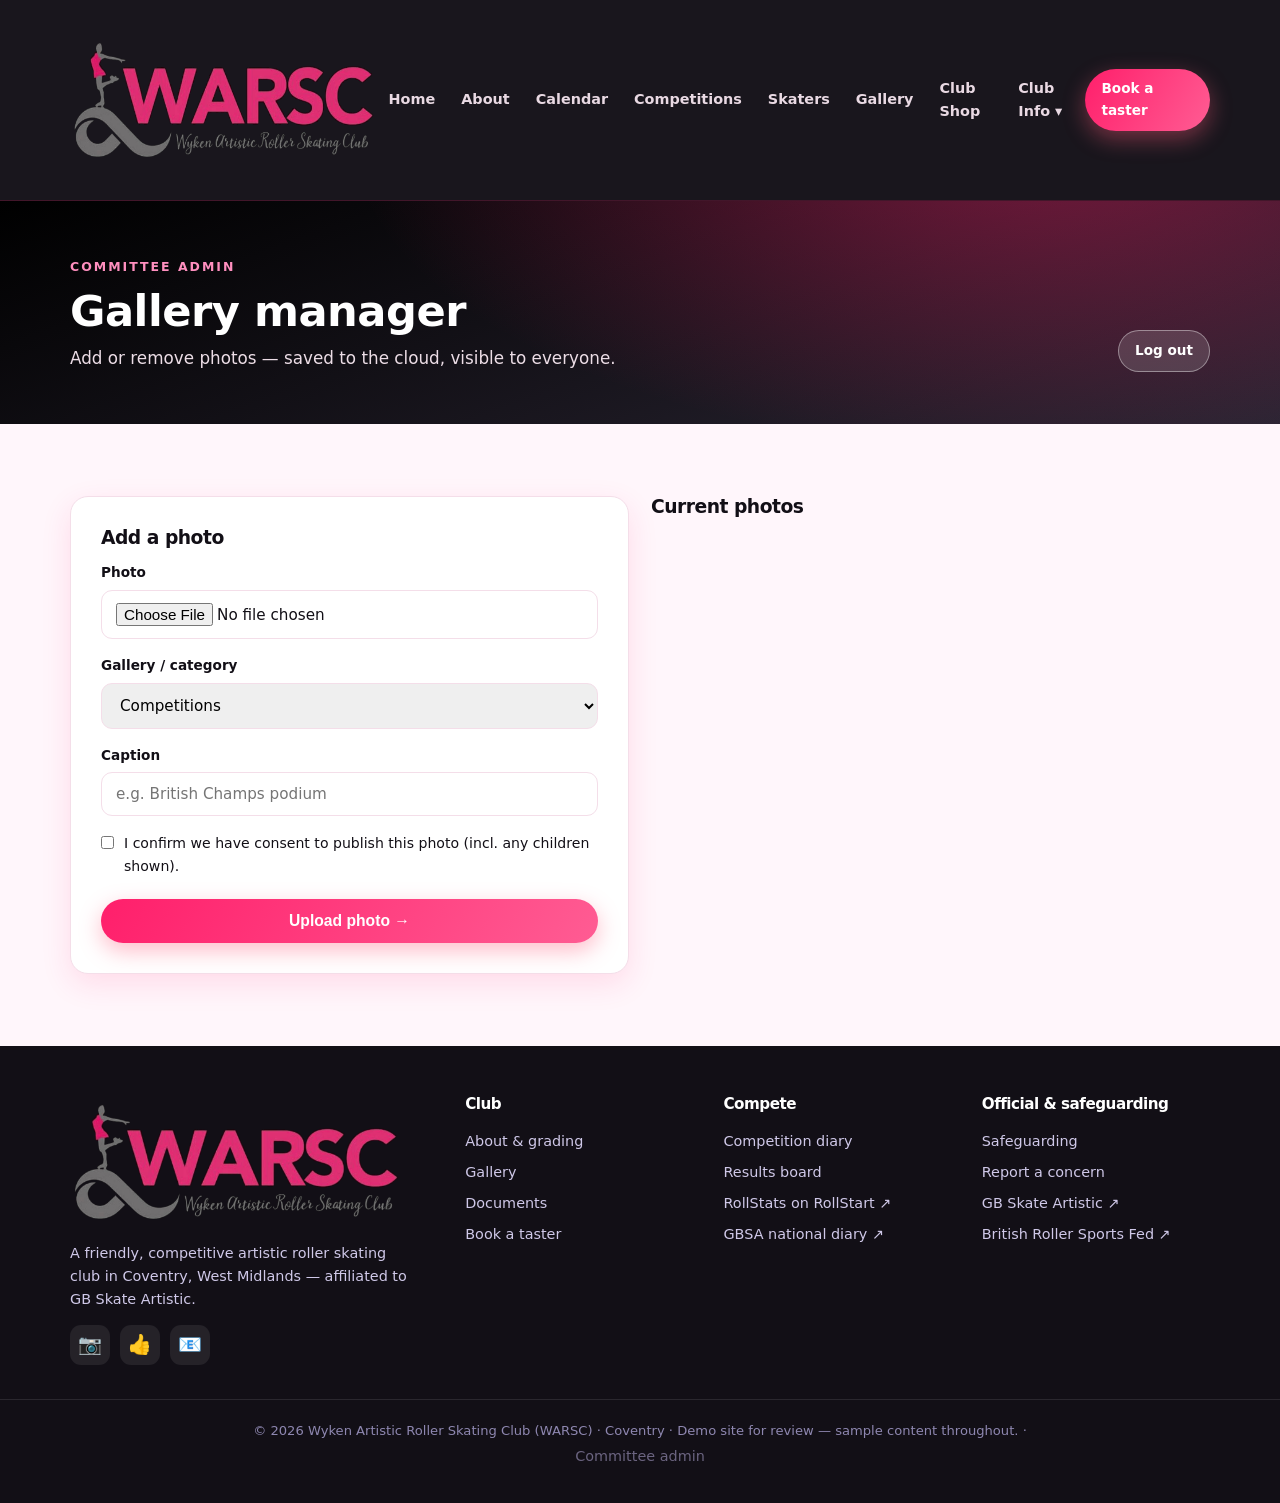
==== admin.html @ 37fa0218 "Cloud gallery: Supabase-backed admin (upload/delete with category), gated /admin area; public galler" ====
<!DOCTYPE html>
<html lang="en-GB">
<head>
<meta charset="UTF-8">
<meta name="viewport" content="width=device-width, initial-scale=1.0">
<title>Gallery Admin — Wyken ARSC</title>
<link rel="stylesheet" href="styles.css">
</head>
<body data-page="admin">
<div id="site-header"></div>

<section class="page-hero">
  <div class="wrap" style="display:flex;justify-content:space-between;align-items:flex-end;flex-wrap:wrap;gap:12px">
    <div><span class="eyebrow">Committee Admin</span><h1>Gallery manager</h1><p>Add or remove photos — saved to the cloud, visible to everyone.</p></div>
    <a href="#" onclick="adminLogout(event)" class="btn btn-ghost btn-sm">Log out</a>
  </div>
</section>

<section class="section">
  <div class="wrap">
    <div id="cfg-warn" class="note" style="display:none;max-width:680px;margin-bottom:20px">⚠️ Cloud storage isn't connected yet. Add your Supabase keys (see <code>docs/gallery-supabase-setup.md</code>) and redeploy — then uploads will work.</div>

    <div class="grid cols-2" style="align-items:start">
      <div class="form-card">
        <h3 style="margin-bottom:14px">Add a photo</h3>
        <div class="field"><label>Photo</label><input type="file" id="file" accept="image/*"></div>
        <div class="field"><label>Gallery / category</label>
          <select id="cat">
            <option value="comp">Competitions</option>
            <option value="podium">Podiums</option>
            <option value="showcase">Showcases</option>
            <option value="squad">Squad</option>
            <option value="intl">International</option>
          </select>
        </div>
        <div class="field"><label>Caption</label><input type="text" id="caption" placeholder="e.g. British Champs podium"></div>
        <div class="field check"><input type="checkbox" id="consent"><label for="consent">I confirm we have consent to publish this photo (incl. any children shown).</label></div>
        <p id="msg" style="display:none;font-weight:700;font-size:.88rem;margin-bottom:10px"></p>
        <button class="btn btn-primary" style="width:100%;justify-content:center" id="upBtn" onclick="upload()">Upload photo →</button>
      </div>

      <div>
        <h3 style="margin-bottom:14px">Current photos</h3>
        <div id="admin-list" class="grid" style="grid-template-columns:1fr 1fr;gap:12px"></div>
      </div>
    </div>
  </div>
</section>

<div id="site-footer"></div>
<script src="app.js"></script>
<script>
const CATS={comp:'Competitions',podium:'Podiums',showcase:'Showcases',squad:'Squad',intl:'International'};
async function adminLogout(e){ if(e)e.preventDefault(); try{await fetch('/api/logout',{method:'POST'});}catch(_){} // generic
  // clear admin cookie via dedicated endpoint isn't needed; logout clears member — use admin logout:
  try{await fetch('/api/admin-logout',{method:'POST'});}catch(_){}
  window.location.href='index.html';
}
function setMsg(t,ok){ const m=document.getElementById('msg'); m.textContent=t; m.style.color=ok?'#1c8a3b':'var(--coral)'; m.style.display='block'; }
async function loadList(){
  const r=await fetch('/api/gallery'); const d=await r.json();
  if(!d.configured){ document.getElementById('cfg-warn').style.display='block'; }
  const el=document.getElementById('admin-list');
  if(!d.items||!d.items.length){ el.innerHTML='<p class="lead" style="font-size:.9rem">No photos yet.</p>'; return; }
  el.innerHTML=d.items.map(it=>`<div class="card" style="padding:0;overflow:hidden">
    <div style="height:110px;background:#120f16 url('${it.img}') center/cover"></div>
    <div style="padding:10px"><div style="font-size:.78rem;font-weight:700">${CATS[it.cat]||it.cat}</div>
    <div style="font-size:.8rem;color:var(--muted);margin-bottom:8px">${it.caption||''}</div>
    <button class="btn btn-dark btn-sm" style="width:100%;justify-content:center;background:var(--coral)" onclick="del('${it.id}','${(it.img||'').split('/').pop()}')">Delete</button></div></div>`).join('');
}
function downscale(file, maxPx){
  return new Promise((resolve,reject)=>{
    const img=new Image(); const fr=new FileReader();
    fr.onload=()=>{ img.onload=()=>{
      let {width:w,height:h}=img; const scale=Math.min(1,maxPx/Math.max(w,h));
      w=Math.round(w*scale); h=Math.round(h*scale);
      const c=document.createElement('canvas'); c.width=w; c.height=h;
      c.getContext('2d').drawImage(img,0,0,w,h);
      resolve(c.toDataURL('image/jpeg',0.85).split(',')[1]);
    }; img.onerror=reject; img.src=fr.result; };
    fr.onerror=reject; fr.readAsDataURL(file);
  });
}
async function upload(){
  const f=document.getElementById('file').files[0];
  if(!f){ setMsg('Choose a photo first.',false); return; }
  if(!document.getElementById('consent').checked){ setMsg('Please confirm photo consent.',false); return; }
  const btn=document.getElementById('upBtn'); btn.disabled=true; btn.textContent='Uploading…';
  try{
    const dataB64=await downscale(f,1600);
    const r=await fetch('/api/gallery-upload',{method:'POST',headers:{'Content-Type':'application/json'},
      body:JSON.stringify({category:document.getElementById('cat').value,caption:document.getElementById('caption').value,ext:'jpg',dataB64})});
    const d=await r.json();
    if(d.ok){ setMsg('Uploaded ✓',true); document.getElementById('file').value=''; document.getElementById('caption').value=''; document.getElementById('consent').checked=false; loadList(); }
    else { setMsg('Upload failed: '+(d.error||'error'),false); }
  }catch(_){ setMsg('Upload failed — please try again.',false); }
  btn.disabled=false; btn.textContent='Upload photo →';
}
async function del(id,path){
  if(!confirm('Delete this photo?')) return;
  const r=await fetch('/api/gallery-delete',{method:'POST',headers:{'Content-Type':'application/json'},body:JSON.stringify({id,path})});
  const d=await r.json(); if(d.ok){ loadList(); } else { alert('Delete failed.'); }
}
document.addEventListener('DOMContentLoaded',loadList);
</script>
</body>
</html>
---- styles.css ----
:root{
  /* Wyken palette — pink & black */
  --indigo:#15121a; --indigo-2:#2a2533; --coral:#ff1f6b; --coral-2:#ff5c93;
  --teal:#ff8fbf; --gold:#f6c544; --ink:#120f16; --muted:#7a6f7a;
  --bg:#fff6fb; --card:#ffffff; --line:#f4dee9; --shadow:0 10px 30px rgba(255,31,107,.12);
  --radius:18px; --maxw:1180px; --navh:200px;
}
*{box-sizing:border-box;margin:0;padding:0}
html{scroll-behavior:smooth}
body{font-family:'Segoe UI',system-ui,-apple-system,Roboto,Helvetica,Arial,sans-serif;color:var(--ink);background:var(--bg);line-height:1.6;-webkit-font-smoothing:antialiased}
h1,h2,h3,h4{line-height:1.15;font-weight:800;letter-spacing:-.5px}
a{color:inherit;text-decoration:none}
img{max-width:100%;display:block}
.wrap{max-width:var(--maxw);margin:0 auto;padding:0 20px}
.section{padding:72px 0}
.section.tight{padding:48px 0}
.eyebrow{display:inline-block;font-size:.78rem;font-weight:800;letter-spacing:2px;text-transform:uppercase;color:var(--coral);margin-bottom:10px}
.section h2{font-size:clamp(1.7rem,3.4vw,2.6rem);margin-bottom:8px}
.lead{color:var(--muted);font-size:1.08rem;max-width:640px}
.btn{display:inline-flex;align-items:center;gap:8px;font-weight:700;padding:13px 24px;border-radius:999px;border:0;cursor:pointer;font-size:.98rem;transition:transform .15s,box-shadow .15s}
.btn:hover{transform:translateY(-2px)}
.btn-primary{background:linear-gradient(120deg,var(--coral),var(--coral-2));color:#fff;box-shadow:0 8px 22px rgba(255,90,122,.4)}
.btn-ghost{background:rgba(255,255,255,.14);color:#fff;border:1.5px solid rgba(255,255,255,.4)}
.btn-dark{background:var(--indigo);color:#fff}
.btn-light{background:#fff;color:var(--coral)}
.btn-sm{padding:9px 16px;font-size:.85rem}

/* NAV */
header.nav{position:sticky;top:0;z-index:100;background:rgba(18,15,22,.97);backdrop-filter:blur(8px);border-bottom:1px solid rgba(255,31,107,.18)}
.nav .wrap{display:flex;align-items:center;justify-content:space-between;height:var(--navh)}
.logo{display:flex;align-items:center;gap:11px;color:#fff;font-weight:900;font-size:1.05rem;letter-spacing:-.5px}
.logo-img{height:calc(var(--navh) * 0.62);width:auto;display:block;max-height:150px}
.logo .mark{width:38px;height:38px;border-radius:11px;background:linear-gradient(135deg,var(--coral),var(--teal));display:grid;place-items:center;font-size:1.2rem}
.logo small{display:block;font-size:.62rem;font-weight:600;letter-spacing:2px;color:var(--coral);text-transform:uppercase}
nav ul{display:flex;gap:2px;list-style:none;align-items:center}
nav a{color:#e9d9e3;font-weight:600;font-size:.9rem;padding:9px 12px;border-radius:9px;transition:.2s;display:block}
nav a:hover{color:#fff;background:rgba(255,255,255,.1)}
nav a.active{color:#fff;background:rgba(255,31,107,.28)}
.has-drop{position:relative}
.drop-toggle{cursor:pointer}
.drop{position:absolute;top:100%;left:0;background:var(--indigo);border:1px solid rgba(255,255,255,.1);border-radius:12px;padding:8px;min-width:190px;display:none;box-shadow:0 14px 34px rgba(0,0,0,.4)}
.has-drop:hover .drop,.has-drop.open .drop{display:block}
.drop a{white-space:nowrap}
.nav-cta{display:flex;align-items:center;gap:12px}
.burger{display:none;background:none;border:0;color:#fff;font-size:1.6rem;cursor:pointer}
@media(max-width:980px){
  :root{--navh:96px}
  nav{position:fixed;inset:var(--navh) 0 auto 0;background:var(--indigo);transform:translateY(-150%);transition:.3s;padding:14px 0;max-height:calc(100vh - var(--navh));overflow:auto}
  nav.open{transform:translateY(0)}
  nav ul{flex-direction:column;align-items:stretch;padding:0 20px;gap:2px}
  nav a{padding:13px 14px}
  .burger{display:block}
  .nav-cta .btn{display:none}
  .has-drop .drop{position:static;display:block;background:transparent;border:0;box-shadow:none;padding:0 0 0 14px;min-width:0}
  .drop-toggle{display:none}
}

/* HERO (home) */
.hero{position:relative;background:radial-gradient(900px 500px at 80% -10%,rgba(255,31,107,.45),transparent),linear-gradient(160deg,#000,var(--indigo-2));color:#fff;overflow:hidden}
.hero .wrap{display:grid;grid-template-columns:1.05fr .95fr;gap:44px;align-items:center;padding-top:60px;padding-bottom:68px;position:relative;z-index:2}
.hero h1{font-size:clamp(2.2rem,5vw,3.6rem);margin-bottom:18px}
.hero h1 .hl{background:linear-gradient(120deg,var(--coral),var(--gold));-webkit-background-clip:text;background-clip:text;-webkit-text-fill-color:transparent}
.hero p{color:#ecdde6;font-size:1.15rem;max-width:520px;margin-bottom:26px}
.hero-actions{display:flex;gap:14px;flex-wrap:wrap}
.badges{display:flex;gap:18px;margin-top:30px;flex-wrap:wrap}
.badges span{font-size:.8rem;color:#f3b6d2;display:flex;align-items:center;gap:7px;font-weight:600}
/* hero photo */
.hero-photo{position:relative;border-radius:24px;overflow:hidden;aspect-ratio:4/3;box-shadow:0 24px 60px rgba(0,0,0,.45);border:1px solid rgba(255,255,255,.15)}
.hero-photo img{width:100%;height:100%;object-fit:cover}
.hero-photo.noimg{background:linear-gradient(135deg,var(--coral),#120f16)}
.hp-caption{position:absolute;left:12px;bottom:12px;z-index:2;background:rgba(18,15,22,.72);color:#fff;font-size:.8rem;font-weight:700;padding:6px 12px;border-radius:999px;backdrop-filter:blur(4px)}
.hero-photo.noimg .hp-caption{display:none}
.hp-fallback{display:none}
.hero-photo.noimg .hp-fallback{display:flex;flex-direction:column;align-items:center;justify-content:center;height:100%;gap:8px;color:#fff;text-align:center;padding:24px}
.hp-fallback span{font-size:3.6rem}
.hp-fallback b{font-size:1.15rem}
.hp-fallback small{font-size:.8rem;color:#ffd0e2}
@media(max-width:900px){.hero .wrap{grid-template-columns:1fr}.hero-photo{order:-1}}

/* page hero (inner pages) */
.page-hero{position:relative;background:radial-gradient(700px 320px at 82% -30%,rgba(255,31,107,.42),transparent),linear-gradient(160deg,#000,var(--indigo-2));color:#fff;padding:52px 0;overflow:hidden}
.page-hero .eyebrow{color:var(--teal)}
.page-hero h1{font-size:clamp(1.8rem,4vw,2.7rem)}
.page-hero p{color:#ecdde6;max-width:640px;margin-top:8px;font-size:1.05rem}

/* next-event widget (dark card) */
.hero-card{background:rgba(255,255,255,.07);border:1px solid rgba(255,255,255,.16);border-radius:24px;padding:24px;backdrop-filter:blur(6px)}
.hero-card h3{font-size:.85rem;text-transform:uppercase;letter-spacing:2px;color:var(--teal);margin-bottom:14px}
.next-event{display:flex;gap:13px;padding:12px 0;border-bottom:1px solid rgba(255,255,255,.1)}
.next-event:last-child{border:0}
.ne-date{flex:0 0 52px;text-align:center;background:rgba(255,255,255,.1);border-radius:11px;padding:7px 0}
.ne-date b{display:block;font-size:1.3rem;line-height:1}
.ne-date span{font-size:.66rem;text-transform:uppercase;color:var(--teal)}
.ne-info b{font-size:.96rem}
.ne-info span{font-size:.8rem;color:#c3bce0;display:block}

/* STATS strip */
.stats{background:var(--ink);color:#fff}
.stats .wrap{display:grid;grid-template-columns:repeat(4,1fr);gap:20px;padding:34px 20px;text-align:center}
.stats b{display:block;font-size:2rem;background:linear-gradient(120deg,var(--coral),var(--gold));-webkit-background-clip:text;background-clip:text;-webkit-text-fill-color:transparent}
.stats span{font-size:.82rem;color:#cdaebd;text-transform:uppercase;letter-spacing:1px}
@media(max-width:620px){.stats .wrap{grid-template-columns:1fr 1fr;gap:24px}}

/* generic cards */
.grid{display:grid;gap:22px}
.cols-3{grid-template-columns:repeat(3,1fr)}
.cols-4{grid-template-columns:repeat(4,1fr)}
.cols-2{grid-template-columns:repeat(2,1fr)}
@media(max-width:920px){.cols-3,.cols-4{grid-template-columns:1fr 1fr}}
@media(max-width:620px){.cols-2,.cols-3,.cols-4{grid-template-columns:1fr}}
.card{background:var(--card);border:1px solid var(--line);border-radius:var(--radius);padding:24px;box-shadow:var(--shadow)}
.card .ico{width:52px;height:52px;border-radius:14px;display:grid;place-items:center;font-size:1.5rem;margin-bottom:14px;background:linear-gradient(135deg,var(--indigo),var(--indigo-2));color:#fff}
.card h3{font-size:1.15rem;margin-bottom:7px}
.card p{color:var(--muted);font-size:.95rem}
.alt{background:#fff}
.center{text-align:center}
.center .lead{margin:0 auto}
.sec-head{margin-bottom:34px}

/* home tiles */
.tile{display:block;background:#fff;border:1px solid var(--line);border-radius:var(--radius);padding:24px;box-shadow:var(--shadow);transition:transform .15s,border-color .15s}
.tile:hover{transform:translateY(-4px);border-color:var(--coral)}
.tile .ti{font-size:2rem;margin-bottom:10px}
.tile h3{font-size:1.12rem;margin-bottom:4px}
.tile p{color:var(--muted);font-size:.9rem}
.tile .go{color:var(--coral);font-weight:700;font-size:.85rem;margin-top:10px;display:inline-block}
.cta-band{background:linear-gradient(120deg,var(--coral),var(--coral-2));color:#fff;border-radius:var(--radius);padding:44px;text-align:center;box-shadow:var(--shadow)}
.cta-band h2{font-size:1.9rem;color:#fff}
.cta-band p{color:#ffe3ef;margin:8px auto 20px;max-width:520px}

/* disciplines */
.disc{display:flex;gap:16px;align-items:flex-start}
.disc .tag{flex:0 0 64px;height:64px;border-radius:16px;display:grid;place-items:center;font-size:1.7rem;color:#fff}
.t-fig{background:linear-gradient(135deg,#ff1f6b,#d6004f)}
.t-free{background:linear-gradient(135deg,#ff5c93,#ff1f6b)}
.t-dance{background:linear-gradient(135deg,#2a2533,#120f16)}

/* CALENDAR */
.cal-filters{display:flex;gap:8px;flex-wrap:wrap;margin-bottom:22px}
.chip{border:1.5px solid var(--line);background:#fff;border-radius:999px;padding:8px 16px;font-weight:600;font-size:.85rem;cursor:pointer;transition:.2s;display:flex;align-items:center;gap:7px}
.chip.active{border-color:var(--indigo);background:var(--indigo);color:#fff}
.chip .dot{width:9px;height:9px;border-radius:50%}
.event-row{display:grid;grid-template-columns:80px 1fr auto;gap:18px;align-items:center;background:#fff;border:1px solid var(--line);border-left-width:5px;border-radius:14px;padding:16px 18px;margin-bottom:12px}
.event-row .edate{text-align:center}
.event-row .edate b{display:block;font-size:1.5rem;line-height:1}
.event-row .edate span{font-size:.7rem;text-transform:uppercase;color:var(--muted)}
.event-row h4{font-size:1.05rem}
.event-row .meta{font-size:.85rem;color:var(--muted);display:flex;gap:14px;flex-wrap:wrap;margin-top:3px}
.etype{font-size:.7rem;font-weight:800;text-transform:uppercase;letter-spacing:1px;padding:3px 9px;border-radius:6px;color:#fff}
@media(max-width:620px){.event-row{grid-template-columns:64px 1fr;gap:12px}.event-row .btn{grid-column:1/-1}}

/* COMP / results */
.tabs{display:flex;gap:6px;background:#ffe3ef;padding:6px;border-radius:14px;width:fit-content;margin:0 auto 30px;flex-wrap:wrap}
.tab{padding:10px 20px;border-radius:10px;font-weight:700;cursor:pointer;font-size:.9rem;color:var(--muted)}
.tab.active{background:#fff;color:var(--indigo);box-shadow:0 4px 12px rgba(45,27,105,.1)}
.tabpane{display:none}
.tabpane.active{display:block;animation:fade .3s}
@keyframes fade{from{opacity:0;transform:translateY(8px)}to{opacity:1}}
.toolbar{display:flex;gap:12px;flex-wrap:wrap;margin-bottom:18px}
.toolbar input,.toolbar select{padding:11px 14px;border:1.5px solid var(--line);border-radius:11px;font-size:.92rem;font-family:inherit;background:#fff}
.toolbar input{flex:1;min-width:200px}
table{width:100%;border-collapse:collapse;background:#fff;border-radius:var(--radius);overflow:hidden;box-shadow:var(--shadow)}
th{background:var(--indigo);color:#fff;text-align:left;padding:13px 16px;font-size:.78rem;text-transform:uppercase;letter-spacing:1px}
td{padding:13px 16px;border-bottom:1px solid var(--line);font-size:.92rem}
tr:last-child td{border-bottom:0}
tr:hover td{background:#fff6fb}
.medal{font-weight:800}
.m-1{color:#d4a014}.m-2{color:#8a93a3}.m-3{color:#b5763c}
.pill-gb{background:linear-gradient(120deg,#1d3aff,#c61d3a);color:#fff;font-size:.66rem;font-weight:800;padding:2px 8px;border-radius:6px;letter-spacing:.5px;vertical-align:middle;margin-left:6px}
.pill-intl{background:linear-gradient(120deg,var(--coral),var(--coral-2));color:#fff;font-size:.62rem;font-weight:800;padding:2px 8px;border-radius:6px;letter-spacing:.5px;vertical-align:middle;margin-left:6px}

/* rollstats */
.rollstats-bar{display:flex;gap:18px;align-items:center;justify-content:space-between;background:var(--ink);color:#fff;border-radius:var(--radius);padding:20px 24px;margin-bottom:26px;flex-wrap:wrap}
.rollstats-bar b{display:block;font-size:1.05rem;margin-bottom:4px}
.rollstats-bar span{font-size:.88rem;color:#e0b9cd;max-width:640px;display:block}
.rollstats-bar strong{color:var(--coral)}
.statcard{background:#fff;border:1px solid var(--line);border-radius:var(--radius);padding:22px;box-shadow:var(--shadow)}
.statcard .sc-head{display:flex;justify-content:space-between;align-items:center;margin-bottom:14px}
.statcard h4{font-size:1.1rem}
.statcard .mini{display:flex;gap:16px;margin-bottom:16px}
.statcard .mini div b{display:block;font-size:1.3rem;color:var(--coral)}
.statcard .mini div span{font-size:.7rem;color:var(--muted);text-transform:uppercase;letter-spacing:.5px}
.spark{display:flex;align-items:flex-end;gap:6px;height:74px;border-bottom:2px solid var(--line);padding-bottom:0}
.spark .bar{flex:1;background:linear-gradient(180deg,var(--coral),var(--coral-2));border-radius:5px 5px 0 0;position:relative;min-height:6px;transition:.3s}
.spark .bar span{position:absolute;top:-18px;left:50%;transform:translateX(-50%);font-size:.66rem;font-weight:700;color:var(--ink)}
.spark .bar small{position:absolute;bottom:-20px;left:50%;transform:translateX(-50%);font-size:.6rem;color:var(--muted);white-space:nowrap}
.spark-wrap{padding:18px 4px 26px}

/* skater cards */
.skater{background:#fff;border:1px solid var(--line);border-radius:var(--radius);overflow:hidden;box-shadow:var(--shadow)}
.skater .top{height:110px;background:linear-gradient(135deg,var(--indigo),var(--indigo-2));position:relative}
.skater .top.gb{background:linear-gradient(135deg,#1d3aff,#c61d3a)}
.skater .avatar{position:absolute;bottom:-34px;left:24px;width:72px;height:72px;border-radius:50%;border:4px solid #fff;background:linear-gradient(135deg,var(--coral),var(--gold));display:grid;place-items:center;font-size:1.6rem;font-weight:900;color:#fff;overflow:hidden}
.skater .avatar img{width:100%;height:100%;object-fit:cover}
.skater .body{padding:44px 24px 22px}
.skater h3{font-size:1.2rem}
.skater .role{color:var(--muted);font-size:.86rem;margin-bottom:14px}
.skater .pbs{display:flex;gap:18px;border-top:1px solid var(--line);padding-top:14px;margin-top:14px}
.skater .pbs div b{display:block;font-size:1.25rem;color:var(--indigo)}
.skater .pbs div span{font-size:.72rem;color:var(--muted);text-transform:uppercase}
.disc-tags{display:flex;gap:6px;flex-wrap:wrap}
.disc-tags span{font-size:.72rem;font-weight:700;padding:4px 10px;border-radius:7px;background:#ffe3ef;color:var(--indigo)}

/* honours */
.honour{display:flex;gap:14px;align-items:center;background:#fff;border:1px solid var(--line);border-radius:14px;padding:15px 18px}
.honour .yr{font-size:1.5rem}
.honour b{font-size:.98rem}
.honour span{display:block;font-size:.84rem;color:var(--muted)}

/* SHOP */
.product{background:#fff;border:1px solid var(--line);border-radius:var(--radius);overflow:hidden;box-shadow:var(--shadow);display:flex;flex-direction:column}
.product .pic{height:160px;display:grid;place-items:center;font-size:3.4rem;background:linear-gradient(135deg,#ffe3ef,#ffd0e2)}
.product .pbody{padding:18px;flex:1;display:flex;flex-direction:column}
.product h4{font-size:1.05rem}
.product .price{font-weight:800;color:var(--coral);font-size:1.2rem;margin:6px 0}
.product p{font-size:.85rem;color:var(--muted);flex:1}
.product select,.product .add{width:100%;margin-top:10px;padding:10px;border-radius:10px;border:1.5px solid var(--line);font-family:inherit}
.product .add{background:var(--indigo);color:#fff;border:0;font-weight:700;cursor:pointer}
.shop-banner{background:linear-gradient(120deg,var(--coral),var(--coral-2));color:#fff;border-radius:14px;padding:14px 20px;font-weight:600;margin-bottom:26px;display:flex;align-items:center;gap:10px}
#cart{position:fixed;right:18px;bottom:18px;z-index:90;background:var(--coral);color:#fff;border:0;border-radius:999px;padding:14px 22px;font-weight:800;cursor:pointer;box-shadow:0 10px 26px rgba(255,90,122,.5);display:none}

/* forms */
.form-card{background:#fff;border:1px solid var(--line);border-radius:var(--radius);padding:30px;box-shadow:var(--shadow)}
.field{margin-bottom:16px}
.field label{display:block;font-weight:700;font-size:.85rem;margin-bottom:6px}
.field input,.field select,.field textarea{width:100%;padding:12px 14px;border:1.5px solid var(--line);border-radius:11px;font-family:inherit;font-size:.95rem}
.field.check{display:flex;gap:10px;align-items:flex-start}
.field.check input{width:auto;margin-top:4px}
.field.check label{font-weight:500;font-size:.88rem}
.row2{display:grid;grid-template-columns:1fr 1fr;gap:16px}
@media(max-width:620px){.row2{grid-template-columns:1fr}}

/* grading */
.path{display:grid;grid-template-columns:repeat(4,1fr);gap:16px;position:relative}
.path-step{background:#fff;border:1px solid var(--line);border-radius:var(--radius);padding:22px;box-shadow:var(--shadow);position:relative}
.path-step .ps-num{display:grid;place-items:center;width:38px;height:38px;border-radius:50%;background:linear-gradient(135deg,var(--coral),var(--coral-2));color:#fff;font-weight:800;margin-bottom:12px}
.path-step b{display:block;font-size:1.02rem;margin-bottom:5px}
.path-step span{font-size:.86rem;color:var(--muted)}
.path-step:not(:last-child)::after{content:"→";position:absolute;right:-13px;top:34px;color:var(--coral);font-weight:800;font-size:1.3rem;z-index:2}
@media(max-width:920px){.path{grid-template-columns:1fr 1fr}.path-step:not(:last-child)::after{display:none}}
@media(max-width:620px){.path{grid-template-columns:1fr}}
.grade-grid{display:grid;grid-template-columns:repeat(3,1fr);gap:12px}
@media(max-width:760px){.grade-grid{grid-template-columns:1fr 1fr}}
@media(max-width:480px){.grade-grid{grid-template-columns:1fr}}
.grade{display:flex;gap:14px;align-items:center;background:#fff;border:1px solid var(--line);border-left:5px solid var(--coral);border-radius:12px;padding:14px 16px}
.grade .gnum{flex:0 0 38px;height:38px;border-radius:10px;background:var(--ink);color:#fff;display:grid;place-items:center;font-weight:800}
.grade b{display:block;font-size:.92rem}
.grade span{font-size:.8rem;color:var(--muted)}

/* gallery */
.gallery-grid{display:grid;grid-template-columns:repeat(4,1fr);gap:14px}
@media(max-width:920px){.gallery-grid{grid-template-columns:repeat(3,1fr)}}
@media(max-width:620px){.gallery-grid{grid-template-columns:repeat(2,1fr)}}
.gtile{position:relative;border-radius:14px;overflow:hidden;cursor:pointer;aspect-ratio:1/1;border:0;padding:0;display:block;color:#fff;box-shadow:var(--shadow)}
.gtile.tall{aspect-ratio:1/1.4}
.gtile .ph{position:absolute;inset:0;display:grid;place-items:center;font-size:2.6rem;transition:transform .35s}
.gtile:hover .ph{transform:scale(1.08)}
.gtile .cap{position:absolute;left:0;right:0;bottom:0;padding:24px 12px 10px;background:linear-gradient(transparent,rgba(10,8,12,.85));text-align:left;font-size:.8rem;font-weight:700;line-height:1.25}
.gtile .tagk{position:absolute;top:8px;left:8px;font-size:.6rem;font-weight:800;text-transform:uppercase;letter-spacing:.5px;background:rgba(255,31,107,.9);padding:3px 8px;border-radius:6px}
.lightbox{position:fixed;inset:0;background:rgba(10,8,12,.92);z-index:210;display:none;align-items:center;justify-content:center;flex-direction:column;padding:30px}
.lightbox.open{display:flex}
.lightbox .lb-img{width:min(86vw,620px);height:min(70vh,620px);border-radius:18px;display:grid;place-items:center;font-size:6rem;color:#fff}
.lightbox .lb-cap{color:#fff;margin-top:18px;font-weight:600;text-align:center;max-width:560px}
.lightbox .lb-close{position:absolute;top:20px;right:26px;font-size:2rem;color:#fff;background:none;border:0;cursor:pointer}
.lightbox .lb-nav{position:absolute;top:50%;transform:translateY(-50%);font-size:2.4rem;color:#fff;background:rgba(255,255,255,.12);border:0;width:54px;height:54px;border-radius:50%;cursor:pointer}
.lightbox .lb-prev{left:24px}.lightbox .lb-next{right:24px}

/* governance / official links */
.safeguard-box{display:flex;gap:20px;align-items:flex-start;background:linear-gradient(120deg,var(--ink),var(--indigo-2));color:#fff;border-radius:var(--radius);padding:26px 28px;box-shadow:var(--shadow);border:1px solid rgba(255,31,107,.3)}
.safeguard-box .sg-icon{font-size:2.4rem;flex:0 0 auto}
.safeguard-box h3{font-size:1.2rem;margin-bottom:8px}
.safeguard-box p{color:#e6c6d5;font-size:.92rem;margin-bottom:16px;max-width:660px}
.sg-actions{display:flex;gap:12px;flex-wrap:wrap}
.link-card{background:#fff;border:1px solid var(--line);border-radius:14px;padding:18px;box-shadow:var(--shadow);display:block;transition:transform .15s,border-color .15s}
.link-card:hover{transform:translateY(-3px);border-color:var(--coral)}
.link-card .lc-ico{font-size:1.7rem;display:block;margin-bottom:8px}
.link-card b{display:block;font-size:1rem;margin-bottom:2px}
.link-card span{font-size:.82rem;color:var(--muted)}

/* documents */
.doc-card{display:flex;align-items:center;gap:14px;background:#fff;border:1px solid var(--line);border-radius:14px;padding:16px 18px;box-shadow:var(--shadow);transition:transform .15s,border-color .15s}
.doc-card:hover{transform:translateY(-3px);border-color:var(--coral)}
.doc-card.placeholder{border-style:dashed;background:#fffafd}
.doc-card .dc-ico{font-size:1.7rem;flex:0 0 auto}
.doc-card .dc-body{flex:1;min-width:0}
.doc-card .dc-body b{display:block;font-size:.95rem}
.doc-card .dc-body span{font-size:.8rem;color:var(--muted)}
.doc-card .dc-tag{flex:0 0 auto;font-size:.64rem;font-weight:800;text-transform:uppercase;letter-spacing:.5px;padding:4px 9px;border-radius:999px;background:#ffe3ef;color:var(--muted)}
.doc-card .dc-tag.ready{background:var(--coral);color:#fff}

/* contact */
.info-list{list-style:none}
.info-list li{display:flex;gap:12px;padding:10px 0;border-bottom:1px solid var(--line)}
.info-list li:last-child{border:0}
.info-list .ii{font-size:1.3rem}
.map{height:280px;border-radius:var(--radius);overflow:hidden;border:1px solid var(--line);background:linear-gradient(135deg,var(--ink),var(--indigo-2));display:flex;flex-direction:column;align-items:center;justify-content:center;text-align:center;color:#fff;gap:10px;transition:transform .15s}
.map:hover{transform:translateY(-3px)}
.map .map-pin{font-size:3rem}
.map .map-label b{display:block;font-size:1.05rem}
.map .map-label span{font-size:.85rem;color:#e6c6d5;display:block;padding:0 16px}

/* footer */
footer{background:var(--ink);color:#cfc8e8;padding:50px 0 30px}
footer .wrap{display:grid;grid-template-columns:1.6fr 1fr 1fr 1fr;gap:30px}
footer h4{color:#fff;margin-bottom:12px;font-size:.95rem}
footer a{display:block;color:#cfc8e8;font-size:.9rem;padding:4px 0}
footer a:hover{color:var(--coral)}
.social{display:flex;gap:10px;margin-top:14px}
.social a{width:40px;height:40px;border-radius:11px;background:rgba(255,255,255,.08);display:grid;place-items:center;font-size:1.2rem}
.copy{border-top:1px solid rgba(255,255,255,.1);margin-top:34px;padding-top:20px;text-align:center;font-size:.82rem;color:#8e87b0}
@media(max-width:760px){footer .wrap{grid-template-columns:1fr 1fr}}

/* modal */
.modal{position:fixed;inset:0;background:rgba(18,15,22,.6);z-index:200;display:none;align-items:center;justify-content:center;padding:20px}
.modal.open{display:flex}
.modal-box{background:#fff;border-radius:20px;padding:28px;max-width:440px;width:100%;animation:fade .3s}
.modal-box h3{margin-bottom:8px}
.modal-box .x{float:right;cursor:pointer;font-size:1.4rem;color:var(--muted);background:none;border:0}
.note{font-size:.78rem;color:var(--muted);margin-top:14px;background:#ffe3ef;padding:10px 12px;border-radius:9px}
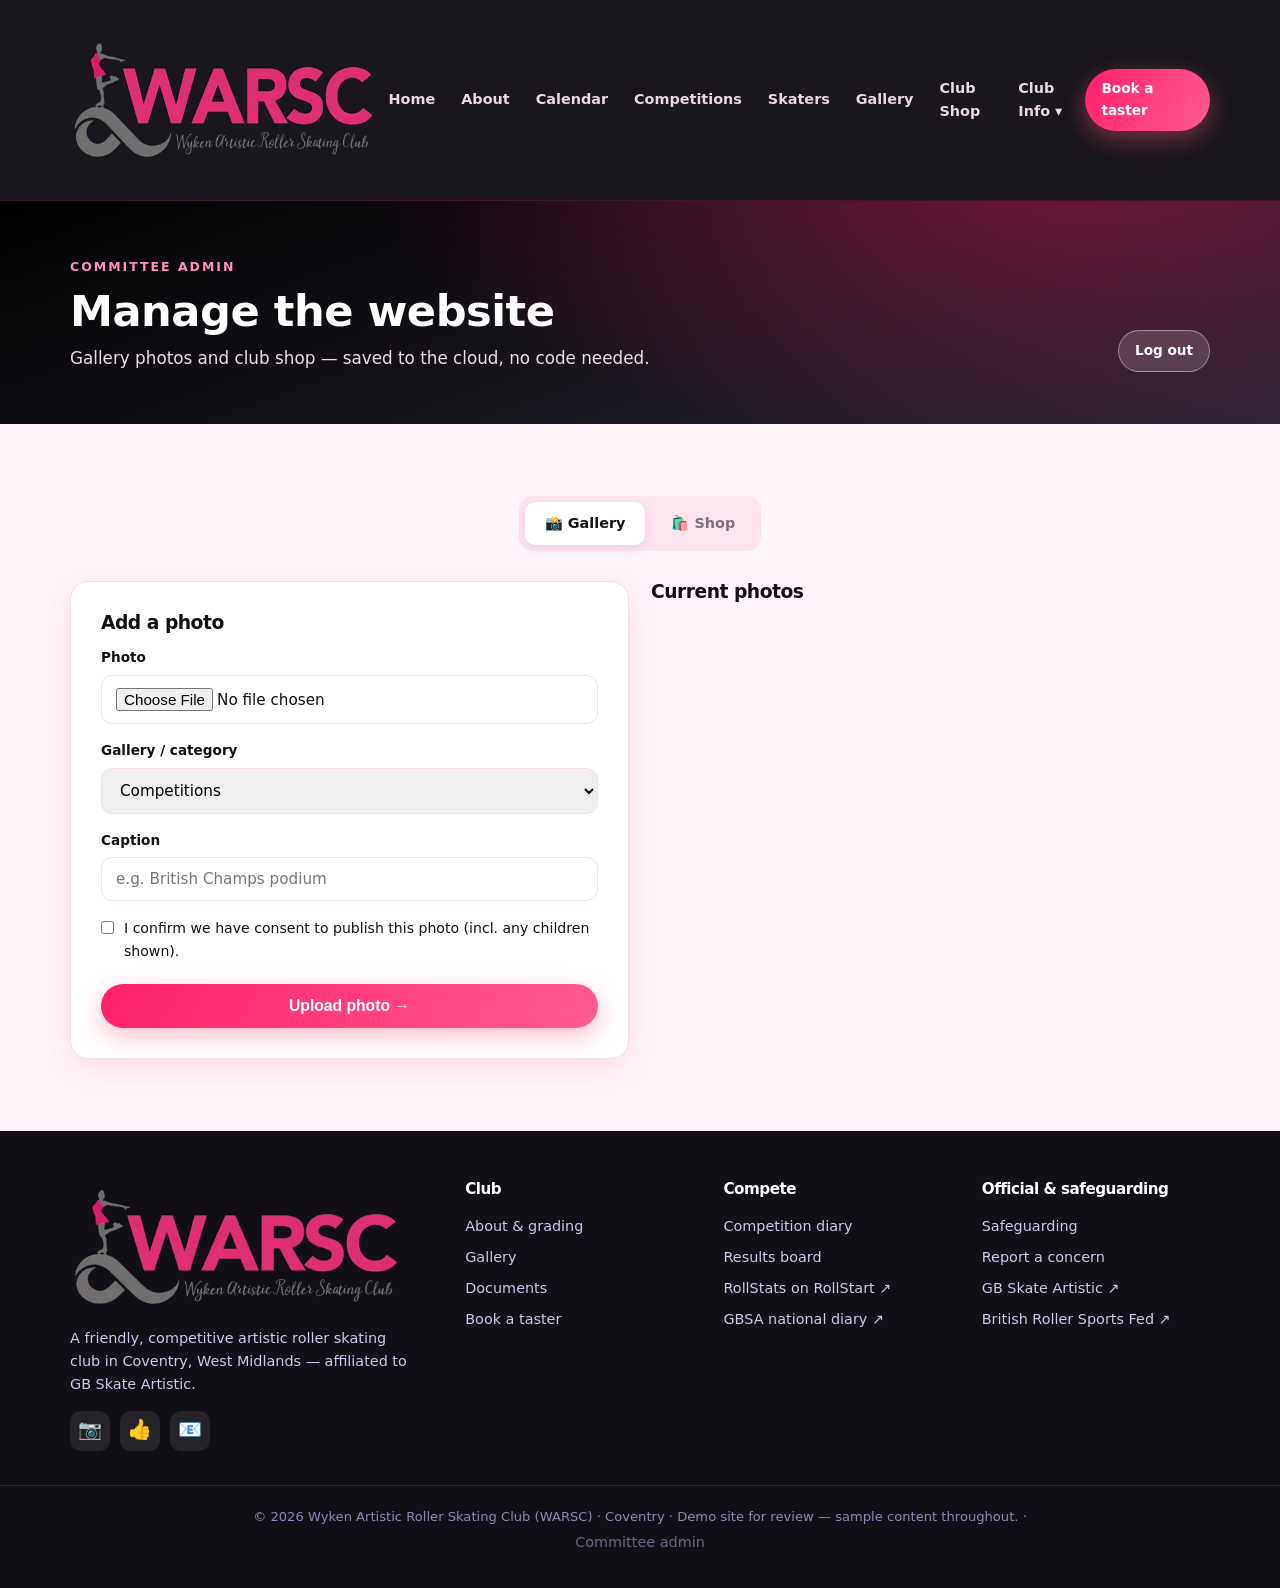
==== commit 96d1b6c9: "Cloud shop admin: add/edit/remove kit + product photos via /admin (Supabase shop table); products su" ====
--- a/admin.html
+++ b/admin.html
@@ -3,7 +3,7 @@
 <head>
 <meta charset="UTF-8">
 <meta name="viewport" content="width=device-width, initial-scale=1.0">
-<title>Gallery Admin — Wyken ARSC</title>
+<title>Admin — Wyken ARSC</title>
 <link rel="stylesheet" href="styles.css">
 </head>
 <body data-page="admin">
@@ -11,37 +11,63 @@
 
 <section class="page-hero">
   <div class="wrap" style="display:flex;justify-content:space-between;align-items:flex-end;flex-wrap:wrap;gap:12px">
-    <div><span class="eyebrow">Committee Admin</span><h1>Gallery manager</h1><p>Add or remove photos — saved to the cloud, visible to everyone.</p></div>
+    <div><span class="eyebrow">Committee Admin</span><h1>Manage the website</h1><p>Gallery photos and club shop — saved to the cloud, no code needed.</p></div>
     <a href="#" onclick="adminLogout(event)" class="btn btn-ghost btn-sm">Log out</a>
   </div>
 </section>
 
 <section class="section">
   <div class="wrap">
-    <div id="cfg-warn" class="note" style="display:none;max-width:680px;margin-bottom:20px">⚠️ Cloud storage isn't connected yet. Add your Supabase keys (see <code>docs/gallery-supabase-setup.md</code>) and redeploy — then uploads will work.</div>
+    <div id="cfg-warn" class="note" style="display:none;max-width:680px;margin-bottom:20px">⚠️ Cloud storage isn't connected yet. Add your Supabase keys (see <code>docs/gallery-supabase-setup.md</code>) and redeploy.</div>
 
-    <div class="grid cols-2" style="align-items:start">
-      <div class="form-card">
-        <h3 style="margin-bottom:14px">Add a photo</h3>
-        <div class="field"><label>Photo</label><input type="file" id="file" accept="image/*"></div>
-        <div class="field"><label>Gallery / category</label>
-          <select id="cat">
-            <option value="comp">Competitions</option>
-            <option value="podium">Podiums</option>
-            <option value="showcase">Showcases</option>
-            <option value="squad">Squad</option>
-            <option value="intl">International</option>
-          </select>
+    <div class="tabs">
+      <div class="tab active" onclick="switchTab('gallery',this)">📸 Gallery</div>
+      <div class="tab" onclick="switchTab('shop',this)">🛍️ Shop</div>
+    </div>
+
+    <!-- GALLERY -->
+    <div class="tabpane active" id="tab-gallery">
+      <div class="grid cols-2" style="align-items:start">
+        <div class="form-card">
+          <h3 style="margin-bottom:14px">Add a photo</h3>
+          <div class="field"><label>Photo</label><input type="file" id="g-file" accept="image/*"></div>
+          <div class="field"><label>Gallery / category</label>
+            <select id="g-cat"><option value="comp">Competitions</option><option value="podium">Podiums</option><option value="showcase">Showcases</option><option value="squad">Squad</option><option value="intl">International</option></select>
+          </div>
+          <div class="field"><label>Caption</label><input type="text" id="g-caption" placeholder="e.g. British Champs podium"></div>
+          <div class="field check"><input type="checkbox" id="g-consent"><label for="g-consent">I confirm we have consent to publish this photo (incl. any children shown).</label></div>
+          <p id="g-msg" style="display:none;font-weight:700;font-size:.88rem;margin-bottom:10px"></p>
+          <button class="btn btn-primary" style="width:100%;justify-content:center" id="g-btn" onclick="gUpload()">Upload photo →</button>
         </div>
-        <div class="field"><label>Caption</label><input type="text" id="caption" placeholder="e.g. British Champs podium"></div>
-        <div class="field check"><input type="checkbox" id="consent"><label for="consent">I confirm we have consent to publish this photo (incl. any children shown).</label></div>
-        <p id="msg" style="display:none;font-weight:700;font-size:.88rem;margin-bottom:10px"></p>
-        <button class="btn btn-primary" style="width:100%;justify-content:center" id="upBtn" onclick="upload()">Upload photo →</button>
+        <div>
+          <h3 style="margin-bottom:14px">Current photos</h3>
+          <div id="g-list" class="grid" style="grid-template-columns:1fr 1fr;gap:12px"></div>
+        </div>
       </div>
+    </div>
 
-      <div>
-        <h3 style="margin-bottom:14px">Current photos</h3>
-        <div id="admin-list" class="grid" style="grid-template-columns:1fr 1fr;gap:12px"></div>
+    <!-- SHOP -->
+    <div class="tabpane" id="tab-shop">
+      <div class="grid cols-2" style="align-items:start">
+        <div class="form-card">
+          <h3 id="s-formtitle" style="margin-bottom:14px">Add a kit item</h3>
+          <input type="hidden" id="s-id">
+          <div class="field"><label>Item name</label><input type="text" id="s-name" placeholder="e.g. Club hoodie"></div>
+          <div class="row2">
+            <div class="field"><label>Price (£)</label><input type="number" id="s-price" step="0.01" min="0" placeholder="28.00"></div>
+            <div class="field"><label>Type</label><select id="s-kind"><option value="practice">Practice / general (public shop)</option><option value="comp">Squad / competition (members)</option></select></div>
+          </div>
+          <div class="field"><label>Sizes (comma separated)</label><input type="text" id="s-sizes" placeholder="Age 7-8, Age 9-11, S, M, L"></div>
+          <div class="field"><label>Description</label><input type="text" id="s-descr" placeholder="Embroidered crest + name"></div>
+          <div class="field"><label>Product photo (optional)</label><input type="file" id="s-file" accept="image/*"></div>
+          <p id="s-msg" style="display:none;font-weight:700;font-size:.88rem;margin-bottom:10px"></p>
+          <button class="btn btn-primary" style="width:100%;justify-content:center" id="s-btn" onclick="sSave()">Save item →</button>
+          <button class="btn btn-dark btn-sm" style="width:100%;justify-content:center;margin-top:8px;background:#bbb" onclick="sReset()">Clear / new item</button>
+        </div>
+        <div>
+          <h3 style="margin-bottom:14px">Current items</h3>
+          <div id="s-list" class="grid" style="grid-template-columns:1fr 1fr;gap:12px"></div>
+        </div>
       </div>
     </div>
   </div>
@@ -50,58 +76,72 @@
 <div id="site-footer"></div>
 <script src="app.js"></script>
 <script>
-const CATS={comp:'Competitions',podium:'Podiums',showcase:'Showcases',squad:'Squad',intl:'International'};
-async function adminLogout(e){ if(e)e.preventDefault(); try{await fetch('/api/logout',{method:'POST'});}catch(_){} // generic
-  // clear admin cookie via dedicated endpoint isn't needed; logout clears member — use admin logout:
-  try{await fetch('/api/admin-logout',{method:'POST'});}catch(_){}
-  window.location.href='index.html';
+const GCATS={comp:'Competitions',podium:'Podiums',showcase:'Showcases',squad:'Squad',intl:'International'};
+let shopItems=[];
+async function adminLogout(e){ if(e)e.preventDefault(); try{await fetch('/api/admin-logout',{method:'POST'});}catch(_){} window.location.href='index.html'; }
+function msg(id,t,ok){ const m=document.getElementById(id); m.textContent=t; m.style.color=ok?'#1c8a3b':'var(--coral)'; m.style.display='block'; }
+function downscale(file,maxPx){return new Promise((res,rej)=>{const img=new Image(),fr=new FileReader();fr.onload=()=>{img.onload=()=>{let{width:w,height:h}=img;const s=Math.min(1,maxPx/Math.max(w,h));w=Math.round(w*s);h=Math.round(h*s);const c=document.createElement('canvas');c.width=w;c.height=h;c.getContext('2d').drawImage(img,0,0,w,h);res(c.toDataURL('image/jpeg',0.85).split(',')[1]);};img.onerror=rej;img.src=fr.result;};fr.onerror=rej;fr.readAsDataURL(file);});}
+
+/* GALLERY */
+async function gLoad(){
+  const d=await (await fetch('/api/gallery')).json();
+  if(!d.configured) document.getElementById('cfg-warn').style.display='block';
+  const el=document.getElementById('g-list');
+  el.innerHTML=(d.items&&d.items.length)?d.items.map(it=>`<div class="card" style="padding:0;overflow:hidden">
+    <div style="height:100px;background:#120f16 url('${it.img}') center/cover"></div>
+    <div style="padding:10px"><div style="font-size:.78rem;font-weight:700">${GCATS[it.cat]||it.cat}</div><div style="font-size:.8rem;color:var(--muted);margin-bottom:8px">${it.caption||''}</div>
+    <button class="btn btn-sm" style="width:100%;justify-content:center;background:var(--coral);color:#fff" onclick="gDel('${it.id}','${(it.img||'').split('/').pop()}')">Delete</button></div></div>`).join(''):'<p class="lead" style="font-size:.9rem">No photos yet.</p>';
 }
-function setMsg(t,ok){ const m=document.getElementById('msg'); m.textContent=t; m.style.color=ok?'#1c8a3b':'var(--coral)'; m.style.display='block'; }
-async function loadList(){
-  const r=await fetch('/api/gallery'); const d=await r.json();
-  if(!d.configured){ document.getElementById('cfg-warn').style.display='block'; }
-  const el=document.getElementById('admin-list');
-  if(!d.items||!d.items.length){ el.innerHTML='<p class="lead" style="font-size:.9rem">No photos yet.</p>'; return; }
-  el.innerHTML=d.items.map(it=>`<div class="card" style="padding:0;overflow:hidden">
-    <div style="height:110px;background:#120f16 url('${it.img}') center/cover"></div>
-    <div style="padding:10px"><div style="font-size:.78rem;font-weight:700">${CATS[it.cat]||it.cat}</div>
-    <div style="font-size:.8rem;color:var(--muted);margin-bottom:8px">${it.caption||''}</div>
-    <button class="btn btn-dark btn-sm" style="width:100%;justify-content:center;background:var(--coral)" onclick="del('${it.id}','${(it.img||'').split('/').pop()}')">Delete</button></div></div>`).join('');
+async function gUpload(){
+  const f=document.getElementById('g-file').files[0];
+  if(!f){msg('g-msg','Choose a photo first.',false);return;}
+  if(!document.getElementById('g-consent').checked){msg('g-msg','Please confirm photo consent.',false);return;}
+  const b=document.getElementById('g-btn');b.disabled=true;b.textContent='Uploading…';
+  try{const dataB64=await downscale(f,1600);
+    const d=await (await fetch('/api/gallery-upload',{method:'POST',headers:{'Content-Type':'application/json'},body:JSON.stringify({category:document.getElementById('g-cat').value,caption:document.getElementById('g-caption').value,ext:'jpg',dataB64})})).json();
+    if(d.ok){msg('g-msg','Uploaded ✓',true);document.getElementById('g-file').value='';document.getElementById('g-caption').value='';document.getElementById('g-consent').checked=false;gLoad();}
+    else msg('g-msg','Upload failed: '+(d.error||'error'),false);
+  }catch(_){msg('g-msg','Upload failed — try again.',false);}
+  b.disabled=false;b.textContent='Upload photo →';
 }
-function downscale(file, maxPx){
-  return new Promise((resolve,reject)=>{
-    const img=new Image(); const fr=new FileReader();
-    fr.onload=()=>{ img.onload=()=>{
-      let {width:w,height:h}=img; const scale=Math.min(1,maxPx/Math.max(w,h));
-      w=Math.round(w*scale); h=Math.round(h*scale);
-      const c=document.createElement('canvas'); c.width=w; c.height=h;
-      c.getContext('2d').drawImage(img,0,0,w,h);
-      resolve(c.toDataURL('image/jpeg',0.85).split(',')[1]);
-    }; img.onerror=reject; img.src=fr.result; };
-    fr.onerror=reject; fr.readAsDataURL(file);
-  });
+async function gDel(id,path){ if(!confirm('Delete this photo?'))return; const d=await (await fetch('/api/gallery-delete',{method:'POST',headers:{'Content-Type':'application/json'},body:JSON.stringify({id,path})})).json(); if(d.ok)gLoad(); else alert('Delete failed.'); }
+
+/* SHOP */
+async function sLoad(){
+  const d=await (await fetch('/api/shop')).json();
+  if(!d.configured) document.getElementById('cfg-warn').style.display='block';
+  shopItems=d.items||[];
+  const el=document.getElementById('s-list');
+  el.innerHTML=shopItems.length?shopItems.map(it=>`<div class="card" style="padding:0;overflow:hidden">
+    <div style="height:90px;background:#fff ${it.img?`url('${it.img}') center/cover`:''};display:grid;place-items:center;font-size:2rem">${it.img?'':'🛼'}</div>
+    <div style="padding:10px"><div style="font-weight:700;font-size:.85rem">${it.name}</div>
+    <div style="font-size:.78rem;color:var(--muted)">£${Number(it.price).toFixed(2)} · ${it.kind==='comp'?'Members':'Public'}</div>
+    <div style="display:flex;gap:6px;margin-top:8px"><button class="btn btn-sm" style="flex:1;justify-content:center;background:var(--indigo);color:#fff" onclick="sEdit('${it.id}')">Edit</button>
+    <button class="btn btn-sm" style="flex:1;justify-content:center;background:var(--coral);color:#fff" onclick="sDel('${it.id}','${(it.path||'')}')">Delete</button></div></div></div>`).join(''):'<p class="lead" style="font-size:.9rem">No items yet.</p>';
 }
-async function upload(){
-  const f=document.getElementById('file').files[0];
-  if(!f){ setMsg('Choose a photo first.',false); return; }
-  if(!document.getElementById('consent').checked){ setMsg('Please confirm photo consent.',false); return; }
-  const btn=document.getElementById('upBtn'); btn.disabled=true; btn.textContent='Uploading…';
-  try{
-    const dataB64=await downscale(f,1600);
-    const r=await fetch('/api/gallery-upload',{method:'POST',headers:{'Content-Type':'application/json'},
-      body:JSON.stringify({category:document.getElementById('cat').value,caption:document.getElementById('caption').value,ext:'jpg',dataB64})});
-    const d=await r.json();
-    if(d.ok){ setMsg('Uploaded ✓',true); document.getElementById('file').value=''; document.getElementById('caption').value=''; document.getElementById('consent').checked=false; loadList(); }
-    else { setMsg('Upload failed: '+(d.error||'error'),false); }
-  }catch(_){ setMsg('Upload failed — please try again.',false); }
-  btn.disabled=false; btn.textContent='Upload photo →';
+function sReset(){ document.getElementById('s-id').value=''; document.getElementById('s-name').value=''; document.getElementById('s-price').value=''; document.getElementById('s-kind').value='practice'; document.getElementById('s-sizes').value=''; document.getElementById('s-descr').value=''; document.getElementById('s-file').value=''; document.getElementById('s-formtitle').textContent='Add a kit item'; document.getElementById('s-msg').style.display='none'; }
+function sEdit(id){
+  const it=shopItems.find(x=>String(x.id)===String(id)); if(!it)return;
+  document.getElementById('s-id').value=it.id; document.getElementById('s-name').value=it.name; document.getElementById('s-price').value=it.price;
+  document.getElementById('s-kind').value=it.kind; document.getElementById('s-sizes').value=(it.sizes||[]).join(', '); document.getElementById('s-descr').value=it.desc||'';
+  document.getElementById('s-file').value=''; document.getElementById('s-formtitle').textContent='Edit: '+it.name;
+  window.scrollTo({top:0,behavior:'smooth'});
 }
-async function del(id,path){
-  if(!confirm('Delete this photo?')) return;
-  const r=await fetch('/api/gallery-delete',{method:'POST',headers:{'Content-Type':'application/json'},body:JSON.stringify({id,path})});
-  const d=await r.json(); if(d.ok){ loadList(); } else { alert('Delete failed.'); }
+async function sSave(){
+  const name=document.getElementById('s-name').value.trim();
+  if(!name){msg('s-msg','Item name is required.',false);return;}
+  const payload={id:document.getElementById('s-id').value||undefined,name,price:document.getElementById('s-price').value,kind:document.getElementById('s-kind').value,sizes:document.getElementById('s-sizes').value,descr:document.getElementById('s-descr').value};
+  const f=document.getElementById('s-file').files[0];
+  const b=document.getElementById('s-btn');b.disabled=true;b.textContent='Saving…';
+  try{ if(f){ payload.dataB64=await downscale(f,1000); payload.ext='jpg'; }
+    const d=await (await fetch('/api/shop-save',{method:'POST',headers:{'Content-Type':'application/json'},body:JSON.stringify(payload)})).json();
+    if(d.ok){msg('s-msg','Saved ✓',true);sReset();sLoad();} else msg('s-msg','Save failed: '+(d.error||'error'),false);
+  }catch(_){msg('s-msg','Save failed — try again.',false);}
+  b.disabled=false;b.textContent='Save item →';
 }
-document.addEventListener('DOMContentLoaded',loadList);
+async function sDel(id,path){ if(!confirm('Delete this item?'))return; const d=await (await fetch('/api/shop-delete',{method:'POST',headers:{'Content-Type':'application/json'},body:JSON.stringify({id,path})})).json(); if(d.ok)sLoad(); else alert('Delete failed.'); }
+
+document.addEventListener('DOMContentLoaded',()=>{ gLoad(); sLoad(); });
 </script>
 </body>
 </html>
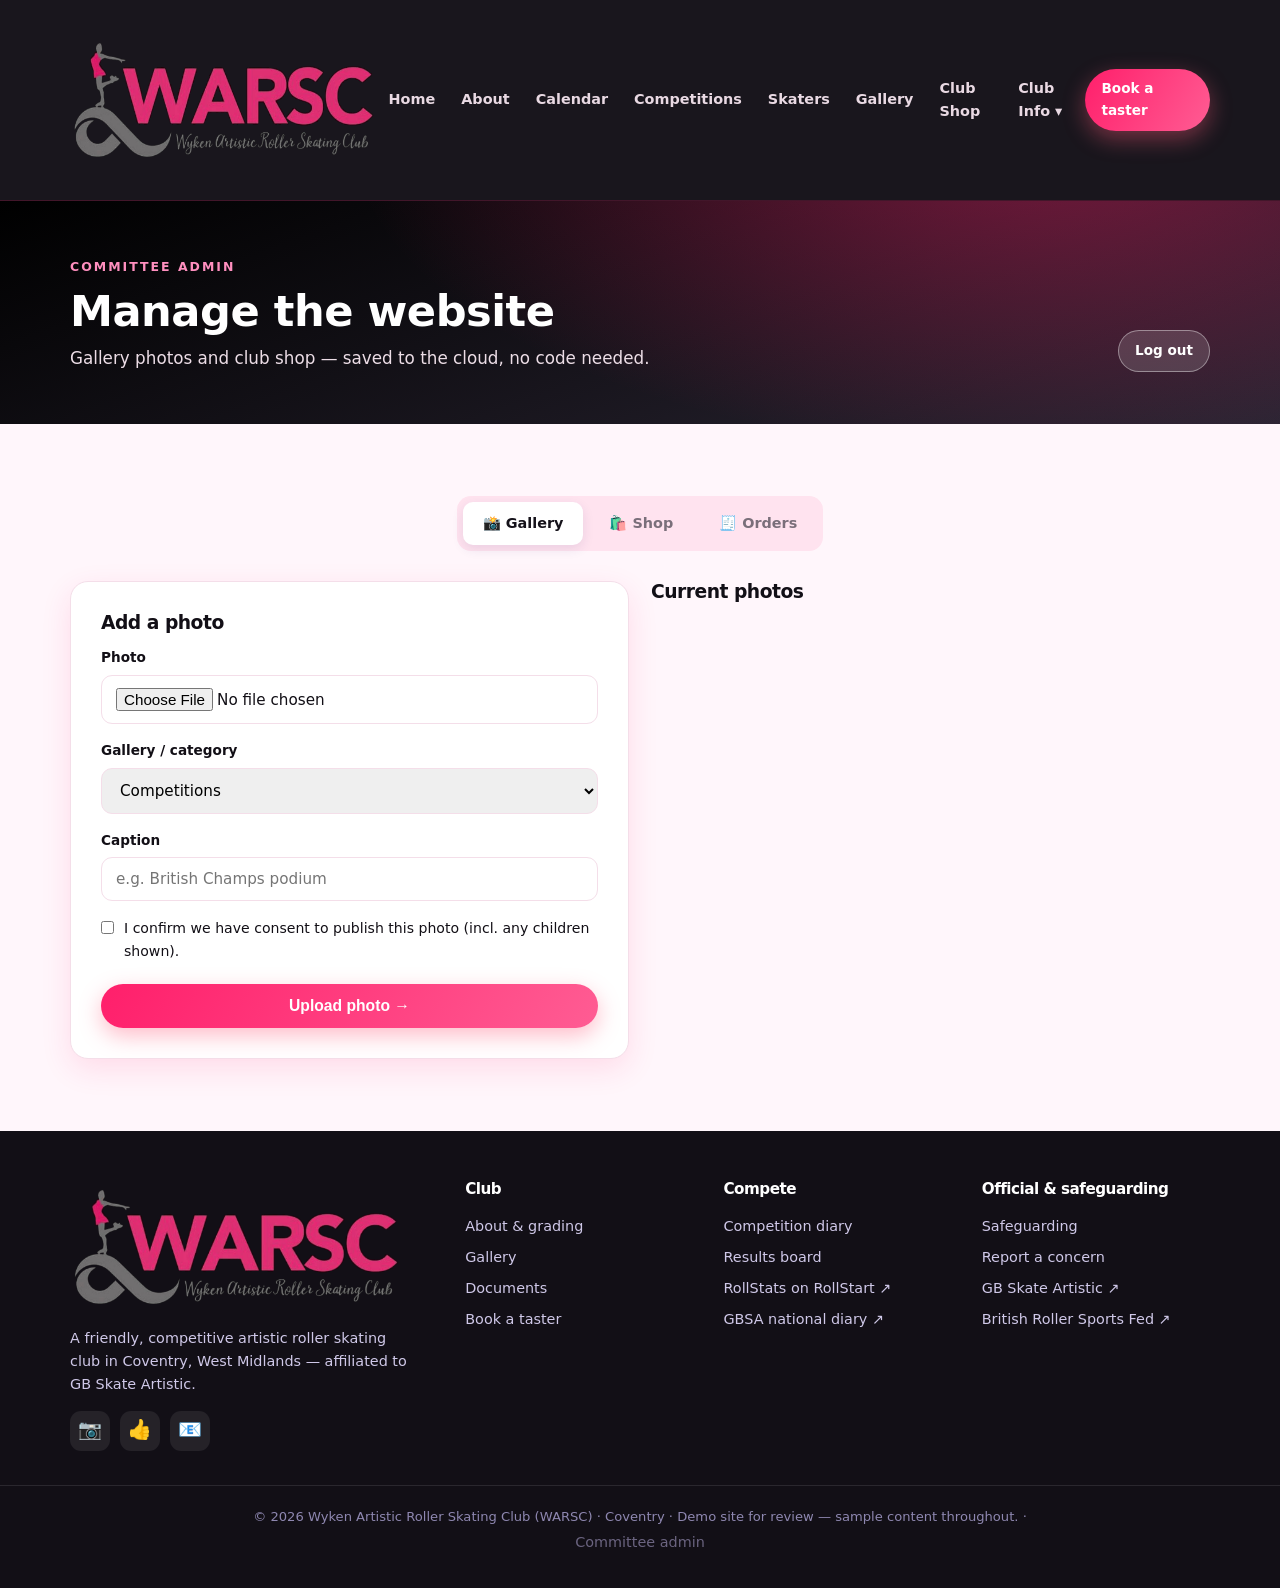
==== commit ac7501e1: "Orders: save to Supabase + admin Orders tab with CSV export; admin lock/unlock for public order wind" ====
--- a/admin.html
+++ b/admin.html
@@ -23,6 +23,7 @@
     <div class="tabs">
       <div class="tab active" onclick="switchTab('gallery',this)">📸 Gallery</div>
       <div class="tab" onclick="switchTab('shop',this)">🛍️ Shop</div>
+      <div class="tab" onclick="switchTab('orders',this)">🧾 Orders</div>
     </div>
 
     <!-- GALLERY -->
@@ -48,6 +49,10 @@
 
     <!-- SHOP -->
     <div class="tabpane" id="tab-shop">
+      <div class="shop-banner" id="lock-bar" style="justify-content:space-between;margin-bottom:22px">
+        <span id="lock-state">Public order window: …</span>
+        <button class="btn btn-sm" id="lock-btn" style="background:#fff;color:var(--coral)" onclick="toggleWindow()">…</button>
+      </div>
       <div class="grid cols-2" style="align-items:start">
         <div class="form-card">
           <h3 id="s-formtitle" style="margin-bottom:14px">Add a kit item</h3>
@@ -69,6 +74,15 @@
           <div id="s-list" class="grid" style="grid-template-columns:1fr 1fr;gap:12px"></div>
         </div>
       </div>
+    </div>
+
+    <!-- ORDERS -->
+    <div class="tabpane" id="tab-orders">
+      <div style="display:flex;justify-content:space-between;align-items:center;flex-wrap:wrap;gap:12px;margin-bottom:16px">
+        <p class="lead" style="margin:0">Kit orders placed through the website.</p>
+        <button class="btn btn-dark btn-sm" onclick="downloadCSV()">⬇ Download CSV (opens in Sheets/Excel)</button>
+      </div>
+      <div style="overflow:auto"><table><thead><tr><th>Date</th><th>Name</th><th>Email</th><th>Phone</th><th>Items</th><th>Total</th><th>Notes</th></tr></thead><tbody id="orders-body"></tbody></table></div>
     </div>
   </div>
 </section>
@@ -141,7 +155,41 @@
 }
 async function sDel(id,path){ if(!confirm('Delete this item?'))return; const d=await (await fetch('/api/shop-delete',{method:'POST',headers:{'Content-Type':'application/json'},body:JSON.stringify({id,path})})).json(); if(d.ok)sLoad(); else alert('Delete failed.'); }
 
-document.addEventListener('DOMContentLoaded',()=>{ gLoad(); sLoad(); });
+/* LOCK / UNLOCK ORDER WINDOW */
+function renderLock(open){
+  document.getElementById('lock-state').textContent='Public order window: '+(open?'OPEN ✓':'CLOSED 🔒');
+  const btn=document.getElementById('lock-btn'); btn.textContent=open?'Lock (close orders)':'Unlock (open orders)'; btn.dataset.open=open?'1':'0';
+  document.getElementById('lock-bar').style.background=open?'linear-gradient(120deg,var(--coral),var(--coral-2))':'#5a5560';
+}
+async function lockLoad(){ try{ const d=await (await fetch('/api/settings')).json(); renderLock(d.orderWindow!=='closed'); }catch(_){ } }
+async function toggleWindow(){
+  const open=document.getElementById('lock-btn').dataset.open==='1';
+  const next=open?'closed':'open';
+  try{ const d=await (await fetch('/api/settings-save',{method:'POST',headers:{'Content-Type':'application/json'},body:JSON.stringify({orderWindow:next})})).json();
+    if(d.ok) renderLock(next!=='closed'); else alert('Could not update the order window.');
+  }catch(_){ alert('Could not update the order window.'); }
+}
+
+/* ORDERS */
+let ordersData=[];
+function esc(s){ return String(s==null?'':s).replace(/[<>&]/g,c=>({'<':'&lt;','>':'&gt;','&':'&amp;'}[c])); }
+async function ordersLoad(){
+  const b=document.getElementById('orders-body'); if(!b)return;
+  try{
+    const d=await (await fetch('/api/orders')).json();
+    ordersData=d.items||[];
+    if(!ordersData.length){ b.innerHTML='<tr><td colspan="7" style="text-align:center;color:var(--muted)">No orders yet.</td></tr>'; return; }
+    b.innerHTML=ordersData.map(o=>`<tr><td>${new Date(o.created_at).toLocaleDateString('en-GB')}</td><td>${esc(o.name)}</td><td>${esc(o.email)}</td><td>${esc(o.phone||'')}</td><td>${(o.items||[]).map(i=>esc(i.name)+' ('+esc(i.size)+')').join('<br>')}</td><td>£${Number(o.total||0).toFixed(2)}</td><td>${esc(o.notes||'')}</td></tr>`).join('');
+  }catch(_){ b.innerHTML='<tr><td colspan="7" style="text-align:center;color:var(--coral)">Could not load orders.</td></tr>'; }
+}
+function downloadCSV(){
+  const rows=[['Date','Name','Email','Phone','Item','Size','Price','OrderTotal','Notes']];
+  ordersData.forEach(o=>{ (o.items||[]).forEach(i=>{ rows.push([new Date(o.created_at).toISOString(),o.name,o.email,o.phone||'',i.name,i.size,i.price,o.total,(o.notes||'').replace(/\n/g,' ')]); }); });
+  const csv=rows.map(r=>r.map(c=>'"'+String(c==null?'':c).replace(/"/g,'""')+'"').join(',')).join('\n');
+  const a=document.createElement('a'); a.href=URL.createObjectURL(new Blob([csv],{type:'text/csv'})); a.download='warsc-orders.csv'; a.click();
+}
+
+document.addEventListener('DOMContentLoaded',()=>{ gLoad(); sLoad(); lockLoad(); ordersLoad(); });
 </script>
 </body>
 </html>
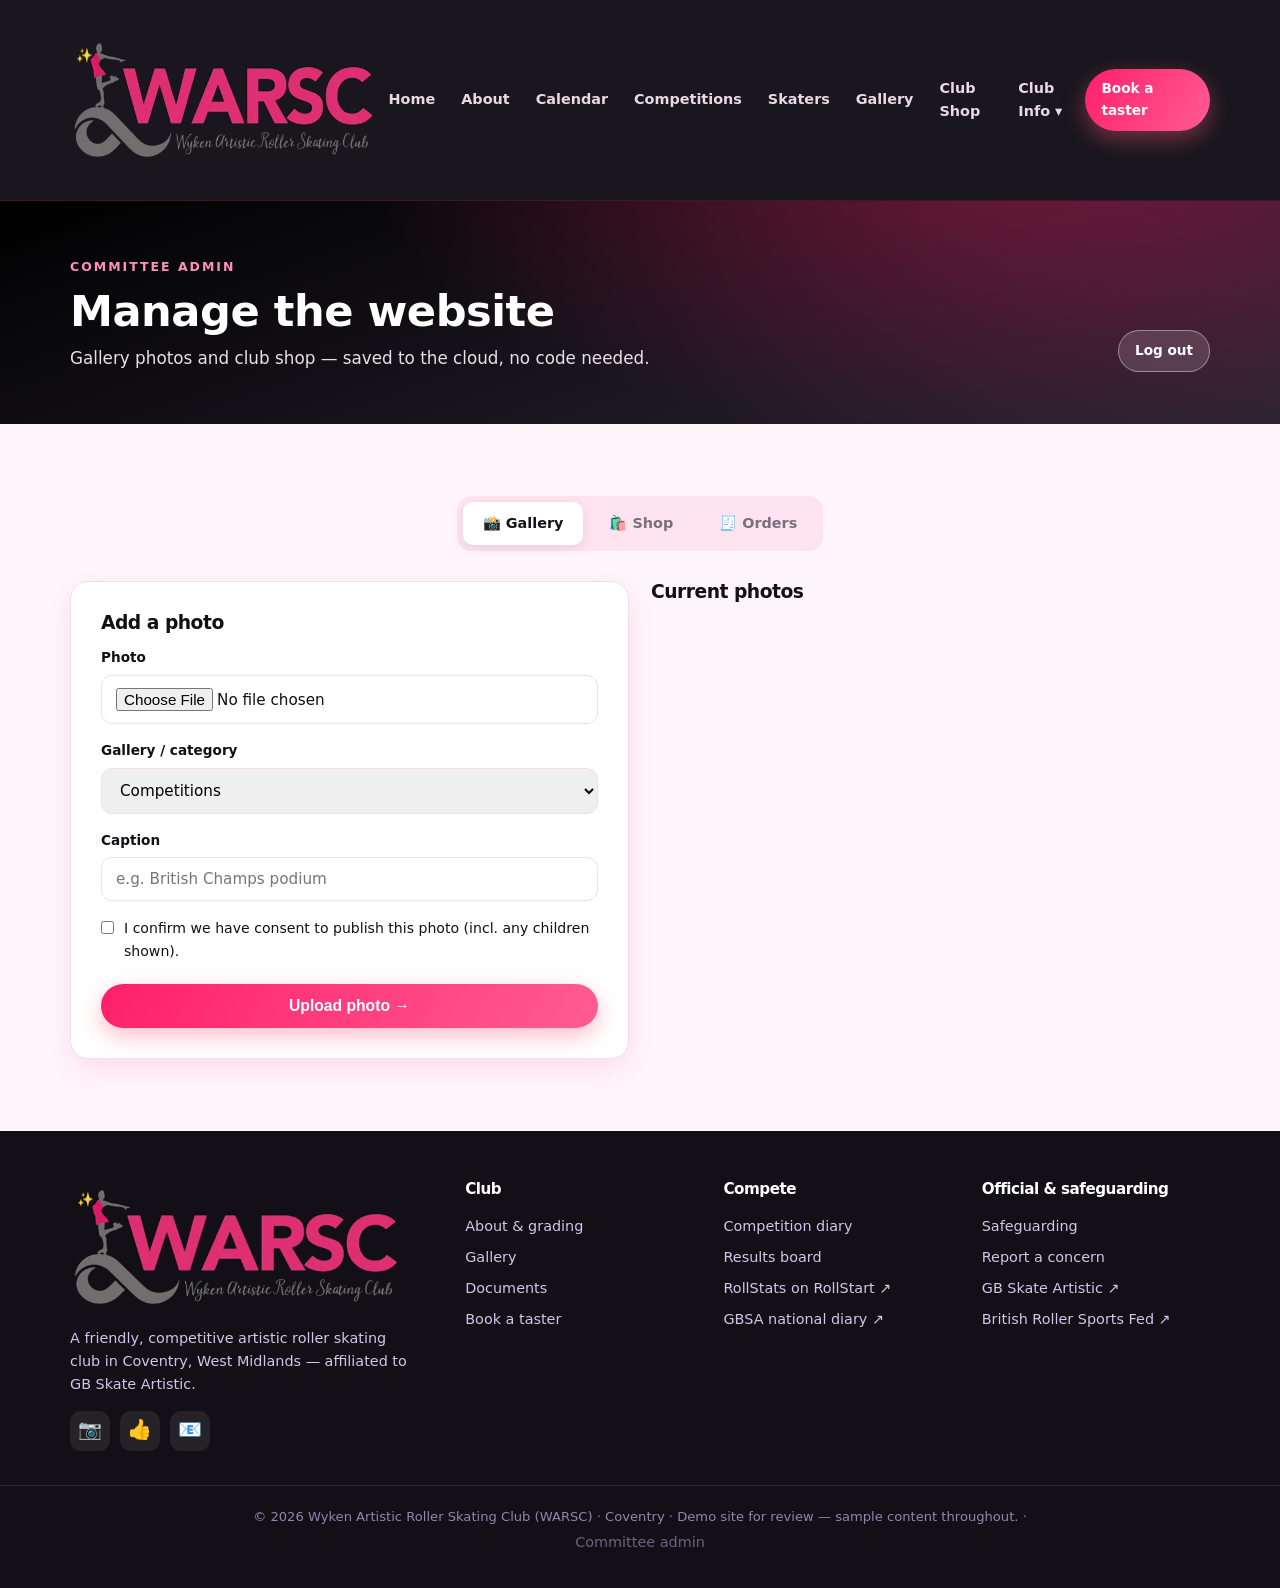
==== commit c4fe3865: "Fix Hobby 12-function limit: consolidate API (orders+status into order.js, settings get/save, logout" ====
--- a/admin.html
+++ b/admin.html
@@ -82,7 +82,7 @@
         <p class="lead" style="margin:0">Kit orders placed through the website.</p>
         <button class="btn btn-dark btn-sm" onclick="downloadCSV()">⬇ Download CSV (opens in Sheets/Excel)</button>
       </div>
-      <div style="overflow:auto"><table><thead><tr><th>Date</th><th>Name</th><th>Email</th><th>Phone</th><th>Items</th><th>Total</th><th>Notes</th></tr></thead><tbody id="orders-body"></tbody></table></div>
+      <div style="overflow:auto"><table><thead><tr><th>Date</th><th>Name</th><th>Email</th><th>Phone</th><th>Items</th><th>Total</th><th>Status</th><th>Notes</th></tr></thead><tbody id="orders-body"></tbody></table></div>
     </div>
   </div>
 </section>
@@ -92,7 +92,7 @@
 <script>
 const GCATS={comp:'Competitions',podium:'Podiums',showcase:'Showcases',squad:'Squad',intl:'International'};
 let shopItems=[];
-async function adminLogout(e){ if(e)e.preventDefault(); try{await fetch('/api/admin-logout',{method:'POST'});}catch(_){} window.location.href='index.html'; }
+async function adminLogout(e){ if(e)e.preventDefault(); try{await fetch('/api/logout',{method:'POST'});}catch(_){} window.location.href='index.html'; }
 function msg(id,t,ok){ const m=document.getElementById(id); m.textContent=t; m.style.color=ok?'#1c8a3b':'var(--coral)'; m.style.display='block'; }
 function downscale(file,maxPx){return new Promise((res,rej)=>{const img=new Image(),fr=new FileReader();fr.onload=()=>{img.onload=()=>{let{width:w,height:h}=img;const s=Math.min(1,maxPx/Math.max(w,h));w=Math.round(w*s);h=Math.round(h*s);const c=document.createElement('canvas');c.width=w;c.height=h;c.getContext('2d').drawImage(img,0,0,w,h);res(c.toDataURL('image/jpeg',0.85).split(',')[1]);};img.onerror=rej;img.src=fr.result;};fr.onerror=rej;fr.readAsDataURL(file);});}
 
@@ -165,9 +165,14 @@
 async function toggleWindow(){
   const open=document.getElementById('lock-btn').dataset.open==='1';
   const next=open?'closed':'open';
-  try{ const d=await (await fetch('/api/settings-save',{method:'POST',headers:{'Content-Type':'application/json'},body:JSON.stringify({orderWindow:next})})).json();
+  try{ const d=await (await fetch('/api/settings',{method:'POST',headers:{'Content-Type':'application/json'},body:JSON.stringify({orderWindow:next})})).json();
     if(d.ok) renderLock(next!=='closed'); else alert('Could not update the order window.');
   }catch(_){ alert('Could not update the order window.'); }
+}
+async function setStatus(id,status){
+  try{ await fetch('/api/order',{method:'POST',headers:{'Content-Type':'application/json'},body:JSON.stringify({action:'status',id,status})});
+    const o=ordersData.find(x=>String(x.id)===String(id)); if(o)o.status=status;
+  }catch(_){ alert('Could not update status.'); }
 }
 
 /* ORDERS */
@@ -176,15 +181,16 @@
 async function ordersLoad(){
   const b=document.getElementById('orders-body'); if(!b)return;
   try{
-    const d=await (await fetch('/api/orders')).json();
+    const d=await (await fetch('/api/order')).json();
     ordersData=d.items||[];
-    if(!ordersData.length){ b.innerHTML='<tr><td colspan="7" style="text-align:center;color:var(--muted)">No orders yet.</td></tr>'; return; }
-    b.innerHTML=ordersData.map(o=>`<tr><td>${new Date(o.created_at).toLocaleDateString('en-GB')}</td><td>${esc(o.name)}</td><td>${esc(o.email)}</td><td>${esc(o.phone||'')}</td><td>${(o.items||[]).map(i=>esc(i.name)+' ('+esc(i.size)+')').join('<br>')}</td><td>£${Number(o.total||0).toFixed(2)}</td><td>${esc(o.notes||'')}</td></tr>`).join('');
-  }catch(_){ b.innerHTML='<tr><td colspan="7" style="text-align:center;color:var(--coral)">Could not load orders.</td></tr>'; }
+    if(!ordersData.length){ b.innerHTML='<tr><td colspan="8" style="text-align:center;color:var(--muted)">No orders yet.</td></tr>'; return; }
+    const opt=(s,v)=>`<option value="${v}"${s===v?' selected':''}>${v.charAt(0).toUpperCase()+v.slice(1)}</option>`;
+    b.innerHTML=ordersData.map(o=>`<tr><td>${new Date(o.created_at).toLocaleDateString('en-GB')}</td><td>${esc(o.name)}</td><td>${esc(o.email)}</td><td>${esc(o.phone||'')}</td><td>${(o.items||[]).map(i=>esc(i.name)+' ('+esc(i.size)+')').join('<br>')}</td><td>£${Number(o.total||0).toFixed(2)}</td><td><select onchange="setStatus('${o.id}',this.value)" style="padding:6px 8px;border-radius:8px;border:1.5px solid var(--line)">${opt(o.status||'received','received')}${opt(o.status||'received','paid')}${opt(o.status||'received','delivered')}</select></td><td>${esc(o.notes||'')}</td></tr>`).join('');
+  }catch(_){ b.innerHTML='<tr><td colspan="8" style="text-align:center;color:var(--coral)">Could not load orders.</td></tr>'; }
 }
 function downloadCSV(){
-  const rows=[['Date','Name','Email','Phone','Item','Size','Price','OrderTotal','Notes']];
-  ordersData.forEach(o=>{ (o.items||[]).forEach(i=>{ rows.push([new Date(o.created_at).toISOString(),o.name,o.email,o.phone||'',i.name,i.size,i.price,o.total,(o.notes||'').replace(/\n/g,' ')]); }); });
+  const rows=[['Date','Name','Email','Phone','Item','Size','Price','OrderTotal','Status','Notes']];
+  ordersData.forEach(o=>{ (o.items||[]).forEach(i=>{ rows.push([new Date(o.created_at).toISOString(),o.name,o.email,o.phone||'',i.name,i.size,i.price,o.total,o.status||'received',(o.notes||'').replace(/\n/g,' ')]); }); });
   const csv=rows.map(r=>r.map(c=>'"'+String(c==null?'':c).replace(/"/g,'""')+'"').join(',')).join('\n');
   const a=document.createElement('a'); a.href=URL.createObjectURL(new Blob([csv],{type:'text/csv'})); a.download='warsc-orders.csv'; a.click();
 }
--- a/styles.css
+++ b/styles.css
@@ -28,8 +28,15 @@
 /* NAV */
 header.nav{position:sticky;top:0;z-index:100;background:rgba(18,15,22,.97);backdrop-filter:blur(8px);border-bottom:1px solid rgba(255,31,107,.18)}
 .nav .wrap{display:flex;align-items:center;justify-content:space-between;height:var(--navh)}
-.logo{display:flex;align-items:center;gap:11px;color:#fff;font-weight:900;font-size:1.05rem;letter-spacing:-.5px}
+.logo{display:flex;align-items:center;gap:11px;color:#fff;font-weight:900;font-size:1.05rem;letter-spacing:-.5px;position:relative;perspective:800px}
 .logo-img{height:calc(var(--navh) * 0.62);width:auto;display:block;max-height:150px}
+/* sparkle near the dancer (left of the logo) */
+.logo::after{content:"✨";position:absolute;left:2%;top:6%;font-size:.85rem;pointer-events:none;animation:sparkle 2.6s ease-in-out infinite}
+@keyframes sparkle{0%,100%{opacity:.2;transform:scale(.7) rotate(-10deg)}50%{opacity:1;transform:scale(1.2) rotate(15deg)}}
+/* one-off twirl when the home page first loads */
+body[data-page="home"] .logo-img{animation:logoTwirl 1.5s cubic-bezier(.2,.7,.2,1) 1}
+@keyframes logoTwirl{0%{transform:rotateY(0deg) scale(.9);opacity:.3}70%{transform:rotateY(360deg) scale(1.05)}100%{transform:rotateY(360deg) scale(1);opacity:1}}
+@media(prefers-reduced-motion:reduce){.logo::after{animation:none}body[data-page="home"] .logo-img{animation:none}}
 .logo .mark{width:38px;height:38px;border-radius:11px;background:linear-gradient(135deg,var(--coral),var(--teal));display:grid;place-items:center;font-size:1.2rem}
 .logo small{display:block;font-size:.62rem;font-weight:600;letter-spacing:2px;color:var(--coral);text-transform:uppercase}
 nav ul{display:flex;gap:2px;list-style:none;align-items:center}
